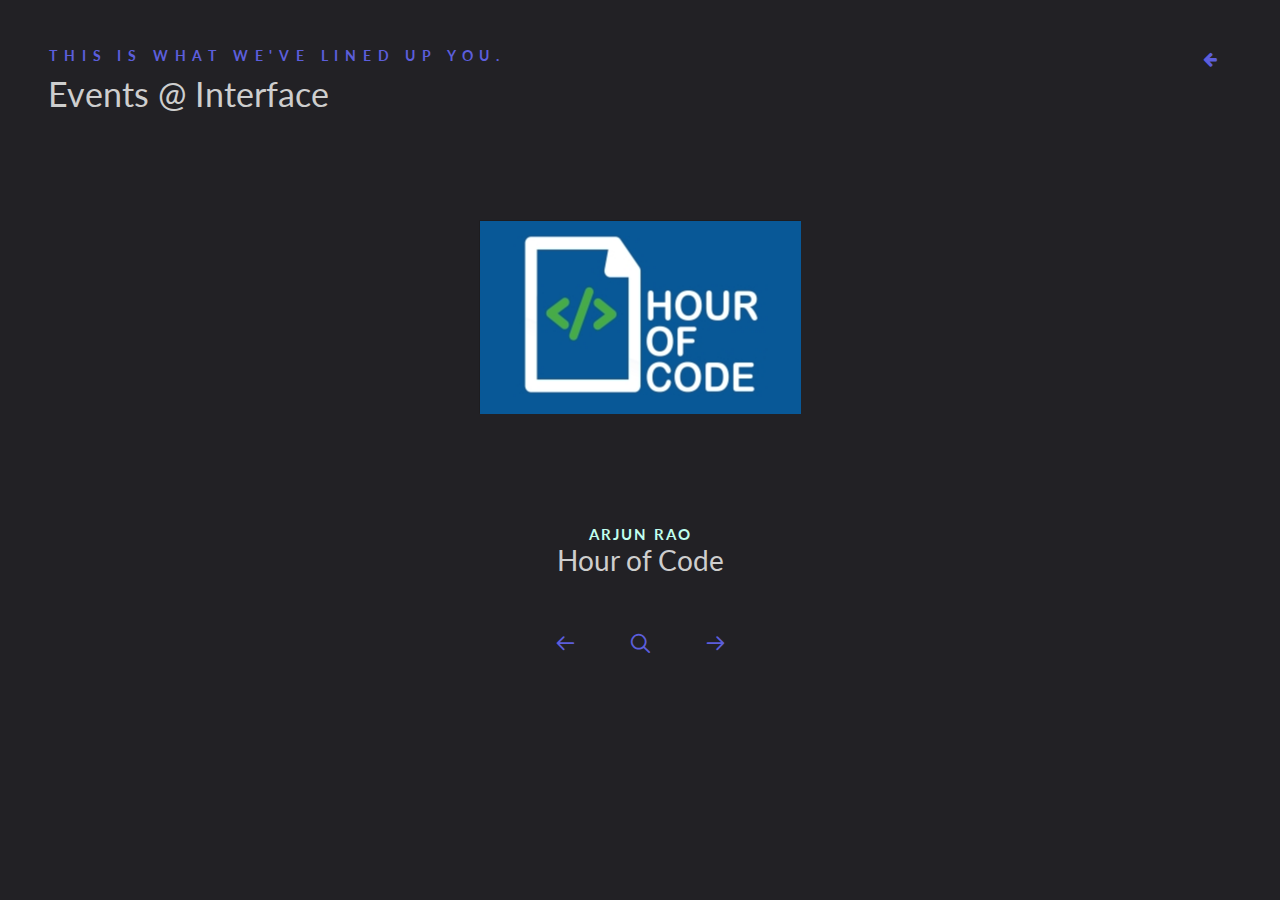
==== ZoomSlider/index.html @ e041c949 "New-Additions" ====
<!DOCTYPE html>
<html lang="en" class="no-js">
<head>
	<meta charset="UTF-8" />
	<meta http-equiv="X-UA-Compatible" content="IE=edge">
	<meta name="viewport" content="width=device-width, initial-scale=1.0">
	<title>Events @ Interface</title>
	<!-- Feather Icons -->
	<link rel="stylesheet" type="text/css" href="fonts/feather/style.css">
	<!-- General demo styles & header -->
	<link rel="stylesheet" type="text/css" href="css/demo.css" />
	<!-- Component styles -->
	<link rel="stylesheet" type="text/css" href="css/component.css" />
	<script src="js/modernizr.custom.js"></script>
</head>
<body>
	<!-- Main container -->
	<div class="container">
		<!-- Blueprint header -->
		<header class="bp-header cf">
			<span>This Is What We've Lined Up You.<!--<span class="bp-icon bp-icon-about" data-content=""></span>--></span>
			<h1>Events @ Interface</h1>
			<nav>
				<a href="..\index.html" class="bp-icon bp-icon-prev" data-info="Back Home"><span>Back Home</span></a>
				<!--a href="" class="bp-icon bp-icon-next" data-info="next Blueprint"><span>Next Blueprint</span></a-->
			</nav>
		</header>
		<!-- Grid -->
		<section class="slider">
			<div class="slide slide--current" data-content="content-1">
				<div class="slide__mover">
					<div class="zoomer flex-center">
						<div class="preview">
							<img src="images/imac-content-preview.jpg"/>
							<div class="zoomer__area zoomer__area--size-5"></div>
						</div>
					</div>
				</div>
				<h2 class="slide__title"><span style="color: #c0ffee">Arjun Rao</span>Hour of Code</h2>
			</div>
			<div class="slide" data-content="content-2">
				<div class="slide__mover">
					<div class="zoomer flex-center">
						<div class="preview">
							<img src="images/event2.jpg"/>
							<div class="zoomer__area zoomer__area--size-3"></div>
						</div>
					</div>
				</div>
				<h2 class="slide__title"><span style="color: #c0ffee">Kavita Arora, founder of <br>Bangalore Makerspace and Open Source Creativity (aka. BMOSC)</span>Talks!</h2>
			</div>
			<div class="slide" data-content="content-3">
				<div class="slide__mover">
					<div class="zoomer flex-center">
						<div class="preview">
							<img src="images/ard1.jpg"/>
							<div class="zoomer__area zoomer__area--size-5"></div>
						</div>
					</div>
				</div>
				<h2 class="slide__title"><span style="color: #c0ffee">Adhesh Shenoy & Vishwa Pravin</span>Arduino Workshop</h2>
			</div>
			<div class="slide" data-content="content-4">
				<div class="slide__mover">
					<div class="zoomer flex-center">
						<div class="preview">
							<img src="images/event2.jpg"/>
							<div class="zoomer__area zoomer__area--size-5"></div>
						</div>
					</div>
				</div>
				<h2 class="slide__title"><span style="color: #c0ffee">Ex Google Employee</span>Design Thinking Workshop</h2>
			</div>
			<div class="slide" data-content="content-5">
				<div class="slide__mover">
					<div class="zoomer flex-center">
						<div class="preview">
							<img src="images/web2.jpg"/>
							<div class="zoomer__area zoomer__area--size-5"></div>
						</div>
					</div>
				</div>
				<h2 class="slide__title"><span style="color: #c0ffee">Rishit Chaudary & Sameer Kolhar</span>Web Development Workshop</h2>
			</div>
			<div class="slide" data-content="content-6">
				<div class="slide__mover">
					<div class="zoomer flex-center">
						<div class="preview">
							<img src="images/event2.jpg"/>
							<div class="zoomer__area zoomer__area--size-5"></div>
						</div>
					</div>
				</div>
				<h2 class="slide__title"><span style="color: #c0ffee">Aditya Venkataraman</span>Project Display</h2>
			</div>
			<div class="slide" data-content="content-7">
				<div class="slide__mover">
					<div class="zoomer flex-center">
						<div class="preview">
							<img src="images/event2.jpg"/>
							<div class="zoomer__area zoomer__area--size-5"></div>
						</div>
					</div>
				</div>
				<h2 class="slide__title"><span style="color: #c0ffee">Kushal Naidu, Harish Gumnur and Shreyas Sudhaman</span>Flash Talks</h2>
			</div>
			<div class="slide" data-content="content-8">
				<div class="slide__mover">
					<div class="zoomer flex-center">
						<div class="preview">
							<img src="images/event2.jpg"/>
							<div class="zoomer__area zoomer__area--size-5"></div>
						</div>
					</div>
				</div>
				<h2 class="slide__title"><span style="color: #c0ffee">Mr.X</span>ThetaNFactorial</h2>
			</div>
			<div class="slide" data-content="content-9">
				<div class="slide__mover">
					<div class="zoomer flex-center">
						<div class="preview">
							<img src="images/event2.jpg"/>
							<div class="zoomer__area zoomer__area--size-5"></div>
						</div>
					</div>
				</div>
				<h2 class="slide__title"><span style="color: #c0ffee">Aabharan Hemanth</span>Drone Display</h2>
			</div>
			<nav class="slider__nav">
				<button class="button button--nav-prev"><i class="icon icon--arrow-left"></i><span class="text-hidden">Previous</span></button>
				<button class="button button--zoom"><i class="icon icon--zoom"></i><span class="text-hidden">View details</span></button>
				<button class="button button--nav-next"><i class="icon icon--arrow-right"></i><span class="text-hidden">Next</span></button>
			</nav>
		</section>
		<!-- /slider-->
		<section class="content">
			<div class="content__item" id="content-1">
				<img class="content__item-img rounded-right" src="images/Hour_Code.jpg" />
				<div class="content__item-inner">
					<h2>The Hour of Code</h2>
					<h3>Learn an Hour of Code</h3>
					<p>Event Details and Time.</p>
					<p><a href="www.code.org">Learn more about this. &xrarr;</a></p>
				</div>
			</div>
			<div class="content__item" id="content-2">
				<img class="content__item-img rounded-right" src="images/event2.jpg"/>
				<div class="content__item-inner">
					<h2>Talks</h2>
					<h3 style="color:#c0ffee">1. The Makers Movement</h3>
					<h3 style="color:#c0ffee">2. Women Techmakers</h3>
					<p>Text</p>
					<p><a href="#">Learn more about them here. &xrarr;</a></p>
				</div>
			</div>
			<div class="content__item" id="content-3">
				<img class="content__item-img rounded-right" src="images/ard.jpg"/>
				<div class="content__item-inner">
					<h2>Arduino Workshop</h2>
					<h3>Engineered to the very last detail</h3>
					<p>Text</p>
					<p><a href="#">Learn More &xrarr;</a></p>
				</div>
			</div>
			<div class="content__item" id="content-4">
				<img class="content__item-img rounded-right" src="images/event2.jpg" />
				<div class="content__item-inner">
					<h2>Design Thinking Workshop</h2>
					<h3>Ex Googler</h3>
					<p>Text</p>
					<p><a href="#">Learn More &xrarr;</a></p>
				</div>
			</div>
			<div class="content__item" id="content-5">
				<img class="content__item-img rounded-right" src="images/web.jpg" />
				<div class="content__item-inner">
					<h2>Web Development Workshop</h2>
					<h3>Rishit Chaudary & Sameer Kolhar</h3>
					<p>Text</p>
					<p><a href="#">Learn More &xrarr;</a></p>
				</div>
			</div>
			<div class="content__item" id="content-6">
				<img class="content__item-img rounded-right" src="images/event2.jpg" />
				<div class="content__item-inner">
					<h2>Project Display</h2>
					<h3>Aditya Venkataraman</h3>
					<p>Text</p>
					<p><a href="#">Learn More &xrarr;</a></p>
				</div>
			</div>
			<div class="content__item" id="content-7">
				<img class="content__item-img rounded-right" src="images/event2.jpg" />
				<div class="content__item-inner">
					<h2>Flash Talks</h2>
					<h3>1.Kushal Naidu, Harish Gumnur: <h3 style="color:#c0ffee">Hacking</h3></h3><h3>2.Shreyas Sudhaman: <h3 style="color:#c0ffee">Simulation of Physics</h3></h3>
					<p>Text</p>
					<p><a href="#">Learn More &xrarr;</a></p>
				</div>
			</div>
			<div class="content__item" id="content-8">
				<img class="content__item-img rounded-right" src="images/event2.jpg" />
				<div class="content__item-inner">
					<h2>ThetaNFactorial</h2>
					<h3>Mr. X</h3>
					<p>Text</p>
					<p><a href="#">Learn More &xrarr;</a></p>
				</div>
			</div>
			<div class="content__item" id="content-9">
				<img class="content__item-img rounded-right" src="images/event2.jpg" />
				<div class="content__item-inner">
					<h2>Drone Display</h2>
					<h3>Aabharan Hemanth</h3>
					<p>Text</p>
					<p><a href="#">Learn More &xrarr;</a></p>
				</div>
			</div>
			<button class="button button--close"><i class="icon icon--circle-cross"></i><span class="text-hidden">Close content</span></button>
		</section>
	</div>
	<script src="js/classie.js"></script>
	<script src="js/dynamics.min.js"></script>
	<script src="js/main.js"></script>
</body>
</html>
---- ZoomSlider/fonts/feather/style.css ----
@font-face {
	font-family: 'feather';
	src:url('fonts/feather.eot?-ajbl0g');
	src:url('fonts/feather.eot?#iefix-ajbl0g') format('embedded-opentype'),
		url('fonts/feather.ttf?-ajbl0g') format('truetype'),
		url('fonts/feather.woff?-ajbl0g') format('woff'),
		url('fonts/feather.svg?-ajbl0g#feather') format('svg');
	font-weight: normal;
	font-style: normal;
}

.icon {
	font-family: 'feather';
	speak: none;
	font-style: normal;
	font-weight: normal;
	font-variant: normal;
	text-transform: none;
	line-height: 1;

	/* Better Font Rendering =========== */
	-webkit-font-smoothing: antialiased;
	-moz-osx-font-smoothing: grayscale;
}
.icon--zoom:before {
	content: "\e036";
}
.icon--circle-cross:before {
	content: "\e602";
}
.icon--arrow-right:before {
	content: "\e600";
}
.icon--arrow-left:before {
	content: "\e601";
}
---- ZoomSlider/css/demo.css ----
/* General Blueprint Style */
@import url(http://fonts.googleapis.com/css?family=Lato:400,700);
@font-face {
	font-family: 'bpicons';
	font-weight: normal;
	font-style: normal;
	src: url('../fonts/bpicons/bpicons.eot');
	src: url('../fonts/bpicons/bpicons.eot?#iefix') format('embedded-opentype'),
	url('../fonts/bpicons/bpicons.woff') format('woff'),
	url('../fonts/bpicons/bpicons.ttf') format('truetype'),
	url('../fonts/bpicons/bpicons.svg#bpicons') format('svg');
} /* Made with http://icomoon.io/ */

/* Resets */
*,
*:after,
*:before {
	box-sizing: border-box;
}

html {
	overflow-y: scroll;
}

body,
html {
	font-size: 100%;
	margin: 0;
	padding: 0;
	height: 100%;
}

/* Helper classes */
.cf:before,
.cf:after {
	content: ' ';
	display: table;
}

.cf:after {
	clear: both;
}

.hidden {
	position: absolute;
	opacity: 0;
	pointer-events: none;
}

/* Main styles */
body {
	font-family: "Avenir", 'Helvetica Neue', 'Lato', 'Segoe UI', Helvetica, Arial, sans-serif;
	color: #CECECE;
	background: #222125;
	-webkit-font-smoothing: antialiased;
	-moz-osx-font-smoothing: grayscale;
}

a {
	text-decoration: none;
	color: #5C5EDC;
	outline: none;
}

a:focus {
	color: #ddd;
}

a:hover {
	color: #fff;
}

/* Blueprint header */
.bp-header {
	margin: 0 auto;
	padding: 3em 3em 0;
	display: -webkit-flex;
	display: -ms-flexbox;
	display: flex;
	-webkit-flex-wrap: wrap;
	-ms-flex-wrap: wrap; 
	flex-wrap: wrap;
}

.bp-header h1 {
	font-size: 2.125em;
	font-weight: 400;
	line-height: 1.3;
	margin: 0 0 .6em 0;
}

.bp-header h1 > span {
	font-size: 50%;
	display: block;
	color: #4D4D5A;
} 

.bp-header > span {
	width: 100%;
	font-weight: 700;
	font-size: 0.85em;
	color: #5C5EDC;
	position: relative;
	z-index: 100;
	display: block;
	padding: 0 0 .6em .1em;
	letter-spacing: .5em;
	text-transform: uppercase;
}

.bp-header > span span:after {
	font-size: 50%;
	font-size: 75%;
	position: relative;
	top: -8px;
	left: -12px;
	width: 30px;
	height: 30px;
	cursor: help;
}

.bp-header > span span:hover:before {
	content: attr(data-content);
	font-size: 110%;
	font-weight: 700;
	line-height: 1.2;
	max-width: 500px;
	position: absolute;
	left: auto;
	margin-left: 4px;
	padding: .8em 1em;
	text-align: left;
	text-indent: 0;
	letter-spacing: 0;
	text-transform: none;
	color: #fff;
	background: #5C5EDC;
}

.bp-header nav {
	position: relative;
	z-index: 100;
	margin: -2em 0 0 auto;
}

.bp-header nav a {
	position: relative;
	display: inline-block;
	width: 2.5em;
	height: 2.5em;
	margin: 0 .1em;
	text-align: left;
	border-radius: 50%;
}

.bp-header nav a > span {
	display: none;
}

.bp-header nav a:hover:before {
	content: attr(data-info);
	color: #595A5F;
	font-weight: bold;
	font-size: 0.85em;
	position: absolute;
	top: 120%;
	right: 0;
	width: 600%;
	text-align: right;
	pointer-events: none;
}

.bp-header nav a:hover {
	background: #5C5EDC;
}

.bp-icon:after {
	font-family: 'bpicons';
	font-weight: normal;
	font-style: normal;
	font-variant: normal;
	text-align: center;
	text-transform: none;
	color: #5C5EDC;
	speak: none;
	-webkit-font-smoothing: antialiased;
}

.bp-header nav .bp-icon:after {
	line-height: 2.4;
	position: absolute;
	top: 0;
	left: 0;
	width: 100%;
	height: 100%;
	text-indent: 0;
}

.bp-header nav a:hover:after {
	color: #fff;
}

.bp-icon-next:after {
	content: '\e000';
}

.bp-icon-drop:after {
	content: '\e001';
}

.bp-icon-archive:after {
	content: '\e002';
}

.bp-icon-about:after {
	content: '\e003';
}

.bp-icon-prev:after {
	content: '\e004';
}

@media screen and (max-width: 40em) {
	.bp-header {
		text-align: center;
	}
	.bp-header > span {
		text-indent: 30px;
	}
	.bp-header > span span:hover:before {
		right: 0px;
	}
	.bp-header h1 {
		font-size: 1.8em;
		width: 100%;
	}
	.bp-header nav {
		margin: 0;
		width: 100%;
	}
}
---- ZoomSlider/css/component.css ----
/* Helper classes */
html,
body {
	overflow: hidden;
	height: 100%;
}

.container {
	position: relative;
	overflow: hidden;
	overflow-y: scroll;
	width: 100%;
	height: 100%;
	-webkit-overflow-scrolling: touch;
}

.noscroll .container {
	overflow-y: hidden;
}

.slider {
	position: relative;
	z-index: 200;
	width: 100%;
	margin: 0 auto;
	padding: 0 0 7em;
	text-align: center;
	-webkit-user-select: none;
	-moz-user-select: none;
	-ms-user-select: none;
	user-select: none;
	-webkit-touch-callout: none;
	-khtml-user-select: none;
}

.slide {
	position: absolute;
	top: 0;
	visibility: hidden;
	width: 100%;
	opacity: 0;
}

.slide--current {
	position: relative;
	z-index: 100;
	visibility: visible;
	opacity: 1;
}

.slide__mover {
	position: relative;
	z-index: 100;
}

.slide__title {
	font-size: 1.75em;
	font-weight: normal;
	margin: 0 auto;
	padding: 1em 0 0 0;
}

.slide__title span {
	font-size: 55%;
	font-weight: bold;
	display: block;
	letter-spacing: 2px;
	text-transform: uppercase;
	color: #35303d;
}

.slider__nav {
	position: absolute;
	bottom: 2em;
	width: 100%;
	text-align: center;
}

.button {
	font-size: 1.31em;
	position: relative;
	display: inline-block;
	overflow: hidden;
	margin: 0 25px;
	padding: 0;
	cursor: pointer;
	color: #5c5edc;
	border: none;
	background: none;
}

.button:focus {
	outline: none;
}

.button:hover {
	color: #fff;
}

.text-hidden {
	position: absolute;
	top: 200%;
}

.button--close {
	font-size: 1.55em;
	position: absolute;
	top: 30px;
	right: 30px;
	margin: 0;
	opacity: 0;
	color: #50505a;
	-webkit-transition: opacity 0.3s;
	transition: opacity 0.3s;
}

.content--open .button--close {
	opacity: 1;
}

/* Zoomer */
.zoomer {
	position: relative;
	height: 360px; /* this is needed for IE10 so that vertical flexbox centering works */
}

.flex-center {
	display: -webkit-flex;
	display: -ms-flexbox;
	display: flex;
	-webkit-align-items: center;
	-ms-flex-align: center;
	align-items: center;
	-webkit-justify-content: center;
	-ms-flex-pack: center;
	justify-content: center;
}

.zoomer__image {
	display: block;
	margin: 0;
	-webkit-flex: none;
	-ms-flex: none;
	flex: none;
}

.zoomer__area,
.preview {
	position: absolute;
	top: 50%;
	left: 50%;
	-webkit-transform: translate3d(-50%,-50%,0);
	transform: translate3d(-50%,-50%,0);
}

.zoomer__area:focus {
	outline: none;
}

.zoomer__area--size-1 {
	/* Apple Watch */
	width: 96px;
	height: 118px;
}

.zoomer__area--size-2 {
	/* iPhone */
	width: 112px;
	height: 198px;
}

.zoomer__area--size-3 {
	/* MacBook */
	width: 315px;
	height: 200px;
}

.zoomer__area--size-4 {
	/* iPad */
	width: 150px;
	height: 200px;
}

.zoomer__area--size-5 {
	/* iMac */
	width: 315px;
	height: 189px;
}

.preview {
	overflow: hidden;
	background: #18191b;
}

.preview img {
	display: block;
	border-radius: inherit;
	-webkit-transform: translate3d(0,0,0);
	transform: translate3d(0,0,0);
}

.zoomer--active .preview img {
	-webkit-transform: translate3d(100%,0,0);
	transform: translate3d(100%,0,0);
}

.rounded {
	border-radius: 15px;
}

.rounded-right {
	border-radius: 0 15px 15px 0;
}

.preview__content {
	position: absolute;
	top: 0;
	left: 100%;
	width: 100%;
	height: 100%;
	border-radius: inherit;
}
/* Content */
.content {
	position: fixed;
	z-index: 1000;
	top: 0;
	left: -100%;
	overflow: hidden;
	overflow-y: scroll;
	width: 100%;
	height: 100vh;
	background: #18191b;
	-webkit-overflow-scrolling: touch;
}

.content--open {
	left: 0;
}

.content__item {
	position: absolute;
	top: 0;
	display: -webkit-flex;
	display: -ms-flexbox;
	display: flex;
	overflow: hidden;
	height: 0;
	min-height: 100%;
	margin: 0 auto;
	padding: 2em 0;
	pointer-events: none;
	opacity: 0;
	color: #fff;
	-webkit-align-items: center;
	-ms-flex-align: center;
	align-items: center;
}

.content__item--current {
	pointer-events: auto;
	opacity: 1;
}

.content__item--reset {
	height: auto;
}

.content h2 {
	font-size: 3.5em;
	font-weight: normal;
	margin: 0;
}

.content h3 {
	font-size: 1.95em;
	font-weight: normal;
	margin: 0.25em 0 0.5em;
	color: #685884;
}

.content p {
	font-size: 1.25em;
	line-height: 1.5;
}

.content__item-img {
	display: block;
	max-width: 40vw;
	max-height: 80vh;
	-webkit-transform: translate3d(-120%,0,0);
	transform: translate3d(-120%,0,0);
	-webkit-flex: none;
	-ms-flex: none;
	flex: none;
}

.content__item--current .content__item-img {
	-webkit-transform: translate3d(-10px,0,0);
	transform: translate3d(-10px,0,0);
}

.content__item-inner {
	padding: 0 10vw 0;
	opacity: 0;
	-webkit-transform: translate3d(0,50px,0);
	transform: translate3d(0,50px,0);
}

.content__item--current .content__item-inner {
	opacity: 1;
	-webkit-transform: translate3d(0,0,0);
	transform: translate3d(0,0,0);
}


/**************************/
/* All synced transitions */
/**************************/

.zoomer {
	-webkit-transition: -webkit-transform 0.5s;
	transition: transform 0.5s;
	-webkit-transition-timing-function: cubic-bezier(0.7,0,0.3,1);
	transition-timing-function: cubic-bezier(0.7,0,0.3,1);
}

.zoomer.zoomer--notrans {
	-webkit-transition: none;
	transition: none;
}

.zoomer__image {
	-webkit-transition: opacity 0.3s 0.3s;
	transition: opacity 0.3s 0.3s;
}

.zoomer--active .zoomer__image {
	opacity: 0;
	-webkit-transition-delay: 0s;
	transition-delay: 0s;
}

.preview img {
	-webkit-transition: -webkit-transform 0.6s 0.3s;
	transition: transform 0.6s 0.3s;
	-webkit-transition-timing-function: cubic-bezier(0.2,1,0.3,1);
	transition-timing-function: cubic-bezier(0.2,1,0.3,1);
}

.zoomer--active .preview img {
	-webkit-transition: -webkit-transform 0.3s;
	transition: transform 0.3s;
}

.content {
	-webkit-transition: left 0s;
	transition: left 0s;
}

.content__item {
	-webkit-transition: opacity 0s;
	transition: opacity 0s;
}

.content,
.content__item {
	/* delay for content to disappear and zoomer to start transitioning back to 0 */
	-webkit-transition-delay: 0.3s;
	transition-delay: 0.3s;
}

.content--open,
.content__item--current {
	-webkit-transition: none;
	transition: none;
}

.content__item-img {
	-webkit-transition: -webkit-transform 0.4s;
	transition: transform 0.4s;
	-webkit-transition-timing-function: cubic-bezier(0.7,1,0.8,1);
	transition-timing-function: cubic-bezier(0.7,1,0.8,1);
}

.content__item--current .content__item-img {
	-webkit-transition-timing-function: cubic-bezier(0.2,1,0.3,1);
	transition-timing-function: cubic-bezier(0.2,1,0.3,1);
	-webkit-transition-duration: 1s;
	transition-duration: 1s;
}

.content__item-inner {
	-webkit-transition: -webkit-transform 0.6s, opacity 0.3s;
	transition: transform 0.6s, opacity 0.3s;
	-webkit-transition-timing-function: cubic-bezier(0.7,1,0.8,1), ease;
	transition-timing-function: cubic-bezier(0.7,1,0.8,1), ease;
}

.content__item--current .content__item-inner {
	-webkit-transition-timing-function: cubic-bezier(0.2,1,0.3,1), ease;
	transition-timing-function: cubic-bezier(0.2,1,0.3,1), ease;
	-webkit-transition-duration: 1.7s;
	transition-duration: 1.7s;
}

/* Media Queries */
@media screen and (max-width: 50em) {
	.content__item {
		display: block;
	}
	.content__item-img {
		max-width: calc(100% - 80px);
		max-height: 70vh;
	}
	.content h2 {
		font-size: 3em;
	}
	.content__item-inner {
		font-size: 82%;
		padding: 4em 3em 2em;
	}
}
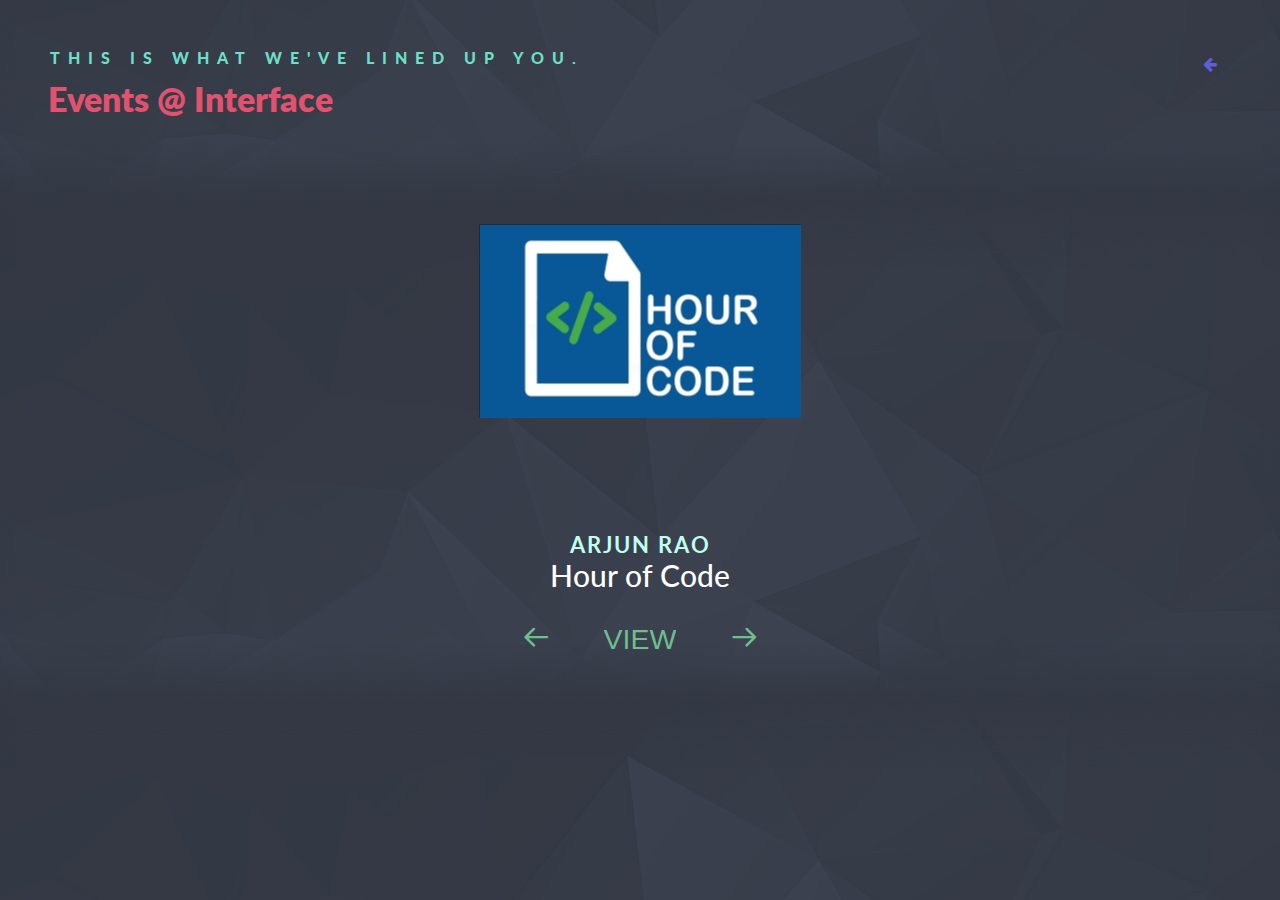
==== commit c19021cf: "Newest" ====
--- a/ZoomSlider/index.html
+++ b/ZoomSlider/index.html
@@ -47,7 +47,7 @@
 						</div>
 					</div>
 				</div>
-				<h2 class="slide__title"><span style="color: #c0ffee">Kavita Arora, founder of <br>Bangalore Makerspace and Open Source Creativity (aka. BMOSC)</span>Talks!</h2>
+				<h2 class="slide__title"><span style="color: #c0ffee">Kavita Arora, founder of BMOSC</span>Talks!</h2>
 			</div>
 			<div class="slide" data-content="content-3">
 				<div class="slide__mover">
@@ -69,7 +69,7 @@
 						</div>
 					</div>
 				</div>
-				<h2 class="slide__title"><span style="color: #c0ffee">Ex Google Employee</span>Design Thinking Workshop</h2>
+				<h2 class="slide__title"><span style="color: #c0ffee">Founder, DoNew</span>Design Thinking Workshop</h2>
 			</div>
 			<div class="slide" data-content="content-5">
 				<div class="slide__mover">
@@ -128,7 +128,7 @@
 			</div>
 			<nav class="slider__nav">
 				<button class="button button--nav-prev"><i class="icon icon--arrow-left"></i><span class="text-hidden">Previous</span></button>
-				<button class="button button--zoom"><i class="icon icon--zoom"></i><span class="text-hidden">View details</span></button>
+				<button class="button button--zoom"><span alt="Click Me!">VIEW</span></button>
 				<button class="button button--nav-next"><i class="icon icon--arrow-right"></i><span class="text-hidden">Next</span></button>
 			</nav>
 		</section>
@@ -149,7 +149,7 @@
 					<h2>Talks</h2>
 					<h3 style="color:#c0ffee">1. The Makers Movement</h3>
 					<h3 style="color:#c0ffee">2. Women Techmakers</h3>
-					<p>Text</p>
+					<p>Coming Soon...</p>
 					<p><a href="#">Learn more about them here. &xrarr;</a></p>
 				</div>
 			</div>
@@ -157,8 +157,8 @@
 				<img class="content__item-img rounded-right" src="images/ard.jpg"/>
 				<div class="content__item-inner">
 					<h2>Arduino Workshop</h2>
-					<h3>Engineered to the very last detail</h3>
-					<p>Text</p>
+					<h3>Engineered to the very last detail.</h3>
+					<p>Coming Soon...</p>
 					<p><a href="#">Learn More &xrarr;</a></p>
 				</div>
 			</div>
@@ -167,7 +167,7 @@
 				<div class="content__item-inner">
 					<h2>Design Thinking Workshop</h2>
 					<h3>Ex Googler</h3>
-					<p>Text</p>
+					<p>Coming Soon...</p>
 					<p><a href="#">Learn More &xrarr;</a></p>
 				</div>
 			</div>
@@ -176,7 +176,7 @@
 				<div class="content__item-inner">
 					<h2>Web Development Workshop</h2>
 					<h3>Rishit Chaudary & Sameer Kolhar</h3>
-					<p>Text</p>
+					<p>Coming Soon...</p>
 					<p><a href="#">Learn More &xrarr;</a></p>
 				</div>
 			</div>
@@ -185,7 +185,7 @@
 				<div class="content__item-inner">
 					<h2>Project Display</h2>
 					<h3>Aditya Venkataraman</h3>
-					<p>Text</p>
+					<p>Coming Soon...</p>
 					<p><a href="#">Learn More &xrarr;</a></p>
 				</div>
 			</div>
@@ -194,7 +194,7 @@
 				<div class="content__item-inner">
 					<h2>Flash Talks</h2>
 					<h3>1.Kushal Naidu, Harish Gumnur: <h3 style="color:#c0ffee">Hacking</h3></h3><h3>2.Shreyas Sudhaman: <h3 style="color:#c0ffee">Simulation of Physics</h3></h3>
-					<p>Text</p>
+					<p>Coming Soon...</p>
 					<p><a href="#">Learn More &xrarr;</a></p>
 				</div>
 			</div>
@@ -203,7 +203,7 @@
 				<div class="content__item-inner">
 					<h2>ThetaNFactorial</h2>
 					<h3>Mr. X</h3>
-					<p>Text</p>
+					<p>Coming Soon...</p>
 					<p><a href="#">Learn More &xrarr;</a></p>
 				</div>
 			</div>
@@ -212,7 +212,7 @@
 				<div class="content__item-inner">
 					<h2>Drone Display</h2>
 					<h3>Aabharan Hemanth</h3>
-					<p>Text</p>
+					<p>Coming Soon...</p>
 					<p><a href="#">Learn More &xrarr;</a></p>
 				</div>
 			</div>
--- a/ZoomSlider/css/demo.css
+++ b/ZoomSlider/css/demo.css
@@ -50,8 +50,7 @@
 /* Main styles */
 body {
 	font-family: "Avenir", 'Helvetica Neue', 'Lato', 'Segoe UI', Helvetica, Arial, sans-serif;
-	color: #CECECE;
-	background: #222125;
+	background: url("../images/polygonal-bg.jpg") center center;
 	-webkit-font-smoothing: antialiased;
 	-moz-osx-font-smoothing: grayscale;
 }
@@ -82,12 +81,15 @@
 	flex-wrap: wrap;
 }
 
+
 .bp-header h1 {
-	font-size: 2.125em;
-	font-weight: 400;
-	line-height: 1.3;
-	margin: 0 0 .6em 0;
-}
+    font-size: 2.125em;
+    font-weight: 800;
+    color: rgb(224, 82, 109);
+    line-height: 1.3;
+    margin: 0 0 .6em 0;
+}
+
 
 .bp-header h1 > span {
 	font-size: 50%;
@@ -96,16 +98,16 @@
 } 
 
 .bp-header > span {
-	width: 100%;
-	font-weight: 700;
-	font-size: 0.85em;
-	color: #5C5EDC;
-	position: relative;
-	z-index: 100;
-	display: block;
-	padding: 0 0 .6em .1em;
-	letter-spacing: .5em;
-	text-transform: uppercase;
+    width: 100%;
+    font-weight: 900;
+    /* font-size: 0.85em; */
+    color: hsl(167, 64%, 65%);
+    position: relative;
+    z-index: 100;
+    display: block;
+    padding: 0 0 .6em .1em;
+    letter-spacing: .5em;
+    text-transform: uppercase;
 }
 
 .bp-header > span span:after {
--- a/ZoomSlider/css/component.css
+++ b/ZoomSlider/css/component.css
@@ -23,7 +23,7 @@
 	z-index: 200;
 	width: 100%;
 	margin: 0 auto;
-	padding: 0 0 7em;
+	padding: 0 0 5em;
 	text-align: center;
 	-webkit-user-select: none;
 	-moz-user-select: none;
@@ -54,19 +54,20 @@
 }
 
 .slide__title {
-	font-size: 1.75em;
-	font-weight: normal;
+	font-size: 1.85em;
+	font-weight: 500;
+	color: WHITE;
 	margin: 0 auto;
-	padding: 1em 0 0 0;
+	padding-top: 1em;
+	padding-bottom: 0.5em;
 }
 
 .slide__title span {
-	font-size: 55%;
+	font-size: 75%;
 	font-weight: bold;
 	display: block;
 	letter-spacing: 2px;
 	text-transform: uppercase;
-	color: #35303d;
 }
 
 .slider__nav {
@@ -77,16 +78,16 @@
 }
 
 .button {
-	font-size: 1.31em;
-	position: relative;
-	display: inline-block;
-	overflow: hidden;
-	margin: 0 25px;
-	padding: 0;
-	cursor: pointer;
-	color: #5c5edc;
-	border: none;
-	background: none;
+    font-size: 1.78em;
+    position: relative;
+    display: inline-block;
+    overflow: hidden;
+    margin: 0 25px;
+    padding: 0;
+    cursor: pointer;
+    color: #6DBF8E;
+    border: none;
+    background: none;
 }
 
 .button:focus {
